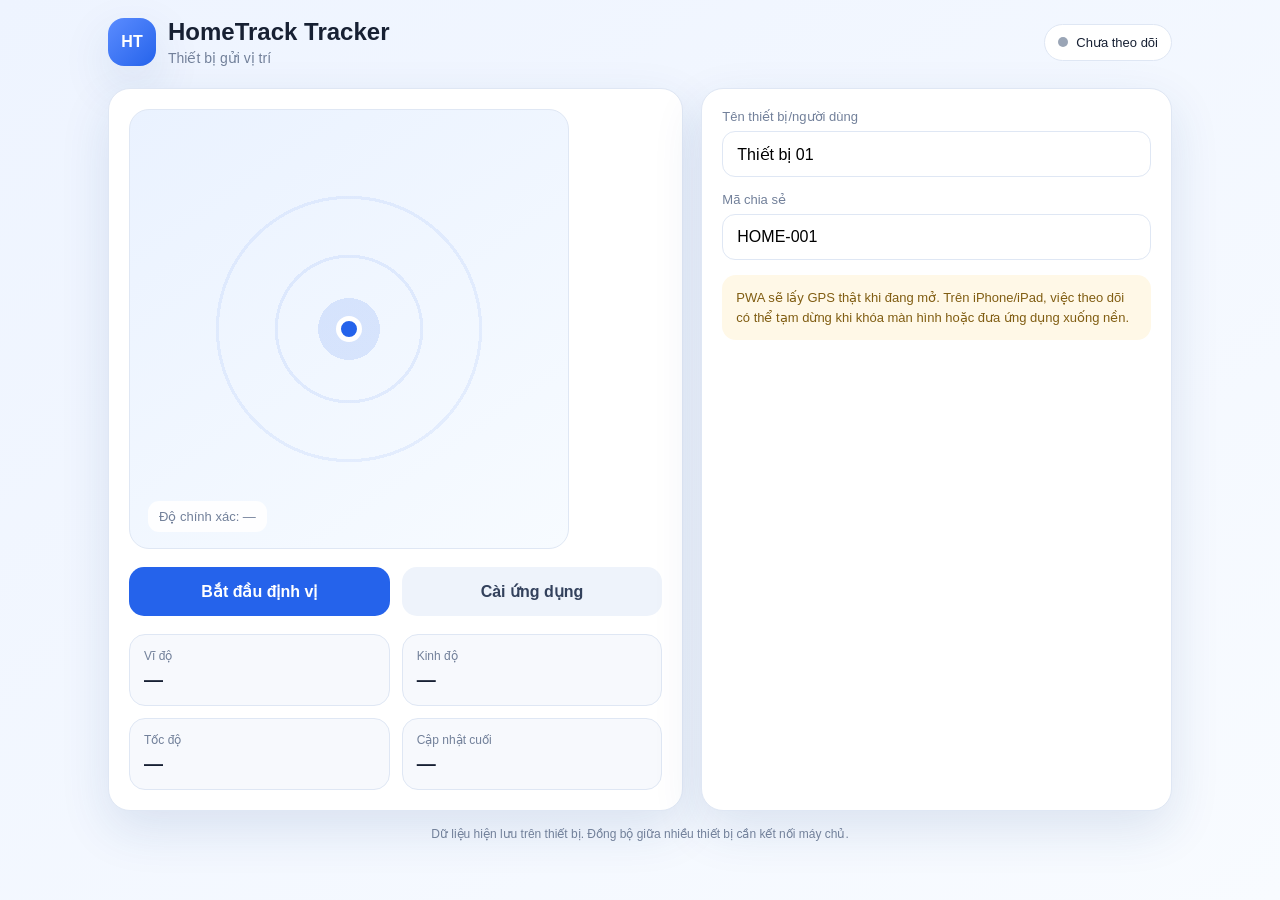
==== hometrack-tracker/index.html @ 528300f5 "Add HomeTrack Tracker PWA" ====
<!doctype html><html lang="vi"><head><meta charset="utf-8"><meta name="viewport" content="width=device-width,initial-scale=1,viewport-fit=cover"><meta name="theme-color" content="#2563eb"><meta name="apple-mobile-web-app-capable" content="yes"><meta name="apple-mobile-web-app-status-bar-style" content="default"><meta name="apple-mobile-web-app-title" content="HT Tracker"><link rel="manifest" href="./manifest.webmanifest"><link rel="icon" href="./icon.svg"><title>HomeTrack Tracker</title><style>:root{--bg:#eef4ff;--card:#fff;--text:#172033;--muted:#72809a;--line:#dfe7f4;--blue:#2563eb;--green:#13a66a;--red:#dc4c4c;--shadow:0 18px 50px rgba(27,67,130,.12)}*{box-sizing:border-box}body{margin:0;font-family:Inter,-apple-system,BlinkMacSystemFont,"Segoe UI",sans-serif;background:linear-gradient(145deg,#eef4ff,#f8fbff);color:var(--text);min-height:100vh}.shell{width:min(1100px,100%);margin:auto;padding:max(18px,env(safe-area-inset-top)) 18px max(28px,env(safe-area-inset-bottom))}.top{display:flex;justify-content:space-between;gap:16px;align-items:center;margin-bottom:22px}.brand{display:flex;align-items:center;gap:12px}.logo{width:48px;height:48px;border-radius:16px;background:linear-gradient(135deg,#5b8cff,#2563eb);color:#fff;display:grid;place-items:center;font-weight:900;box-shadow:var(--shadow)}h1{font-size:24px;margin:0}.sub{color:var(--muted);margin-top:4px;font-size:14px}.status{display:flex;align-items:center;gap:8px;background:#fff;border:1px solid var(--line);padding:10px 13px;border-radius:999px;font-size:13px}.dot{width:10px;height:10px;border-radius:50%;background:#9aa5b6}.dot.on{background:var(--green);box-shadow:0 0 0 5px rgba(19,166,106,.12)}.grid{display:grid;grid-template-columns:1.1fr .9fr;gap:18px}.card{background:var(--card);border:1px solid var(--line);border-radius:22px;padding:20px;box-shadow:var(--shadow)}.hero{display:grid;gap:18px}.radar{aspect-ratio:1/1;max-height:440px;border-radius:20px;position:relative;overflow:hidden;background:radial-gradient(circle at center,rgba(37,99,235,.13) 0 10%,transparent 10% 23%,rgba(37,99,235,.09) 23% 24%,transparent 24% 42%,rgba(37,99,235,.08) 42% 43%,transparent 43%),linear-gradient(145deg,#eaf2ff,#f7fbff);border:1px solid var(--line)}.pulse{position:absolute;left:50%;top:50%;width:26px;height:26px;border-radius:50%;background:var(--blue);border:5px solid #fff;transform:translate(-50%,-50%);box-shadow:0 0 0 0 rgba(37,99,235,.35)}.tracking .pulse{animation:pulse 1.6s infinite}@keyframes pulse{70%{box-shadow:0 0 0 42px rgba(37,99,235,0)}}.radar span{position:absolute;left:18px;bottom:16px;background:rgba(255,255,255,.9);padding:8px 11px;border-radius:11px;font-size:13px;color:var(--muted)}.controls{display:grid;grid-template-columns:1fr 1fr;gap:12px}button,input{font:inherit}.primary,.secondary{border:0;border-radius:15px;padding:15px 18px;font-weight:800;cursor:pointer}.primary{background:var(--blue);color:#fff}.primary.stop{background:var(--red)}.secondary{background:#eef3fb;color:#33415c}.info{display:grid;grid-template-columns:repeat(2,1fr);gap:12px}.metric{background:#f7f9fd;border:1px solid var(--line);border-radius:16px;padding:14px}.metric span{color:var(--muted);font-size:12px;display:block}.metric strong{font-size:19px;display:block;margin-top:6px}.field{display:grid;gap:7px;margin-bottom:15px}.field label{font-size:13px;color:var(--muted)}.field input{width:100%;padding:13px 14px;border:1px solid var(--line);border-radius:13px;background:#fff}.notice{padding:13px 14px;border-radius:14px;background:#fff8e7;color:#805d12;font-size:13px;line-height:1.5}.history{margin-top:16px;display:grid;gap:9px;max-height:260px;overflow:auto}.row{display:flex;justify-content:space-between;gap:12px;padding:11px 12px;border-radius:12px;background:#f7f9fd;font-size:13px}.row small{color:var(--muted)}.footer{margin-top:16px;text-align:center;color:var(--muted);font-size:12px}@media(max-width:820px){.grid{grid-template-columns:1fr}.radar{max-height:360px}.top{align-items:flex-start}.status{white-space:nowrap}}@media(max-width:520px){.shell{padding-left:12px;padding-right:12px}.top{flex-direction:column}.status{align-self:stretch;justify-content:center}.card{padding:15px;border-radius:18px}.controls{grid-template-columns:1fr}.info{grid-template-columns:1fr 1fr}h1{font-size:21px}.radar{max-height:none}.metric strong{font-size:16px}}</style></head><body><div class="shell"><header class="top"><div class="brand"><div class="logo">HT</div><div><h1>HomeTrack Tracker</h1><div class="sub">Thiết bị gửi vị trí</div></div></div><div class="status"><i id="dot" class="dot"></i><span id="statusText">Chưa theo dõi</span></div></header><main class="grid"><section class="card hero" id="hero"><div class="radar"><div class="pulse"></div><span id="accuracyText">Độ chính xác: —</span></div><div class="controls"><button id="toggleBtn" class="primary">Bắt đầu định vị</button><button id="installBtn" class="secondary">Cài ứng dụng</button></div><div class="info"><div class="metric"><span>Vĩ độ</span><strong id="lat">—</strong></div><div class="metric"><span>Kinh độ</span><strong id="lng">—</strong></div><div class="metric"><span>Tốc độ</span><strong id="speed">—</strong></div><div class="metric"><span>Cập nhật cuối</span><strong id="updated">—</strong></div></div></section><aside class="card"><div class="field"><label for="deviceName">Tên thiết bị/người dùng</label><input id="deviceName" value="Thiết bị 01" maxlength="40"></div><div class="field"><label for="shareCode">Mã chia sẻ</label><input id="shareCode" value="HOME-001" maxlength="30"></div><div class="notice">PWA sẽ lấy GPS thật khi đang mở. Trên iPhone/iPad, việc theo dõi có thể tạm dừng khi khóa màn hình hoặc đưa ứng dụng xuống nền.</div><div class="history" id="history"></div></aside></main><div class="footer">Dữ liệu hiện lưu trên thiết bị. Đồng bộ giữa nhiều thiết bị cần kết nối máy chủ.</div></div><script>const $=s=>document.querySelector(s);let watchId=null,installPrompt=null,history=[];const channel='BroadcastChannel'in self?new BroadcastChannel('hometrack-live'):null;const fmt=n=>Number.isFinite(n)?n.toFixed(6):'—';function savePoint(p){localStorage.setItem('hometrackLiveLocation',JSON.stringify(p));channel?.postMessage(p)}function addHistory(p){history.unshift(p);history=history.slice(0,12);$('#history').innerHTML=history.map(x=>`<div class="row"><span>${x.time}</span><small>${x.accuracy?Math.round(x.accuracy)+' m':'—'}</small></div>`).join('')}function onPosition(pos){const c=pos.coords,p={device:$('#deviceName').value.trim()||'Thiết bị',code:$('#shareCode').value.trim()||'HOME-001',lat:c.latitude,lng:c.longitude,accuracy:c.accuracy,speed:c.speed,timestamp:Date.now(),time:new Date().toLocaleTimeString('vi-VN')};$('#lat').textContent=fmt(p.lat);$('#lng').textContent=fmt(p.lng);$('#speed').textContent=Number.isFinite(p.speed)?(p.speed*3.6).toFixed(1)+' km/h':'—';$('#updated').textContent=p.time;$('#accuracyText').textContent='Độ chính xác: '+Math.round(p.accuracy)+' m';savePoint(p);addHistory(p)}function onError(e){$('#statusText').textContent=e.code===1?'Chưa cấp quyền vị trí':'Không lấy được vị trí'}function start(){if(!navigator.geolocation)return alert('Thiết bị không hỗ trợ định vị web');watchId=navigator.geolocation.watchPosition(onPosition,onError,{enableHighAccuracy:true,maximumAge:0,timeout:12000});$('#hero').classList.add('tracking');$('#dot').classList.add('on');$('#statusText').textContent='Đang theo dõi';$('#toggleBtn').textContent='Dừng định vị';$('#toggleBtn').classList.add('stop')}function stop(){if(watchId!==null)navigator.geolocation.clearWatch(watchId);watchId=null;$('#hero').classList.remove('tracking');$('#dot').classList.remove('on');$('#statusText').textContent='Đã dừng';$('#toggleBtn').textContent='Bắt đầu định vị';$('#toggleBtn').classList.remove('stop')}$('#toggleBtn').onclick=()=>watchId===null?start():stop();$('#deviceName').onchange=e=>localStorage.setItem('trackerDeviceName',e.target.value);$('#shareCode').onchange=e=>localStorage.setItem('trackerShareCode',e.target.value);$('#deviceName').value=localStorage.getItem('trackerDeviceName')||'Thiết bị 01';$('#shareCode').value=localStorage.getItem('trackerShareCode')||'HOME-001';addEventListener('beforeinstallprompt',e=>{e.preventDefault();installPrompt=e});$('#installBtn').onclick=async()=>{if(installPrompt){installPrompt.prompt();await installPrompt.userChoice;installPrompt=null}else alert('Trên iPhone/iPad: Safari → Chia sẻ → Thêm vào Màn hình chính')};if('serviceWorker'in navigator)addEventListener('load',()=>navigator.serviceWorker.register('./sw.js'));</script></body></html>
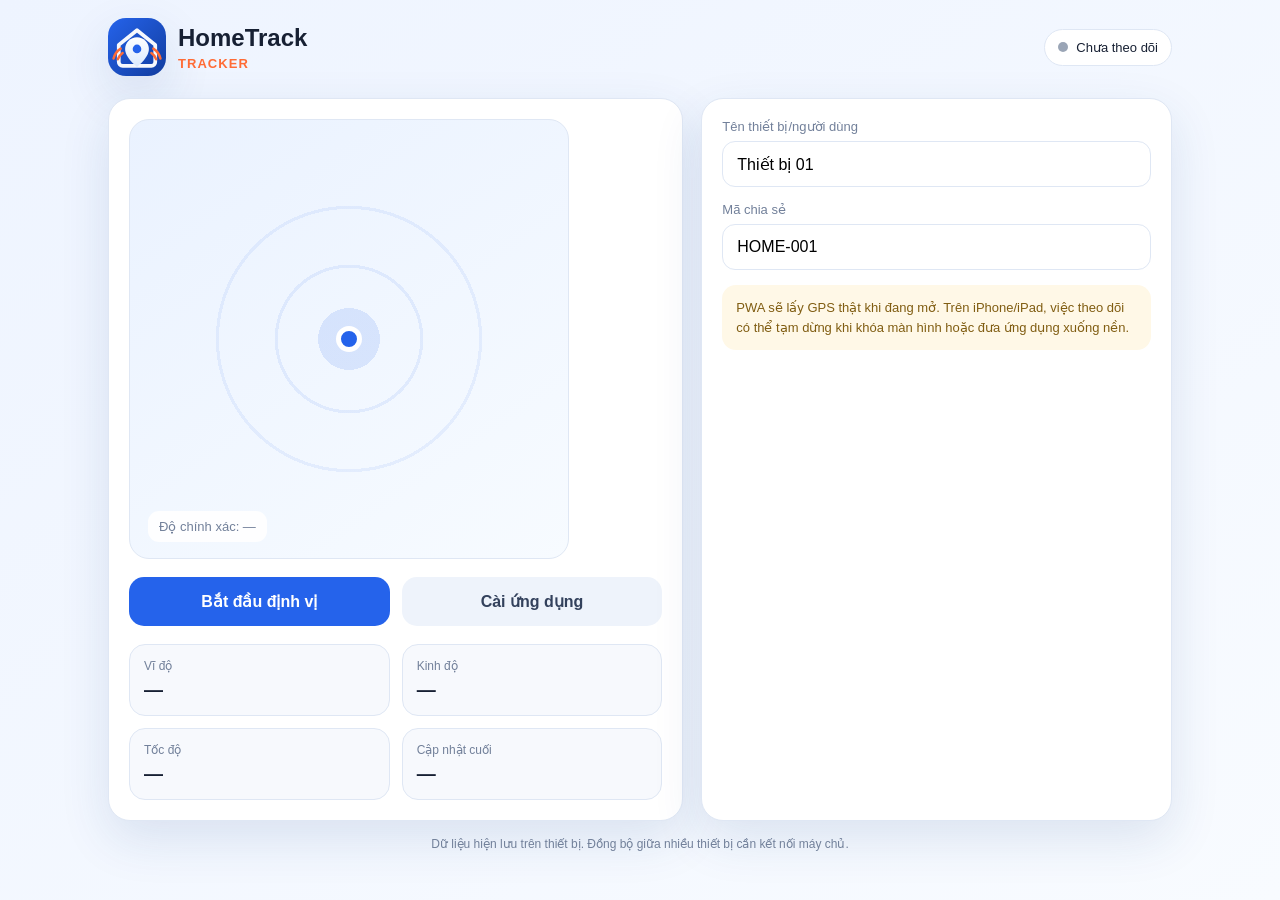
==== commit f95d9896: "Show HomeTrack Tracker logo in the web app" ====
--- a/hometrack-tracker/index.html
+++ b/hometrack-tracker/index.html
@@ -1 +1 @@
-<!doctype html><html lang="vi"><head><meta charset="utf-8"><meta name="viewport" content="width=device-width,initial-scale=1,viewport-fit=cover"><meta name="theme-color" content="#2563eb"><meta name="apple-mobile-web-app-capable" content="yes"><meta name="apple-mobile-web-app-status-bar-style" content="default"><meta name="apple-mobile-web-app-title" content="HT Tracker"><link rel="manifest" href="./manifest.webmanifest"><link rel="icon" href="./icon.svg"><title>HomeTrack Tracker</title><style>:root{--bg:#eef4ff;--card:#fff;--text:#172033;--muted:#72809a;--line:#dfe7f4;--blue:#2563eb;--green:#13a66a;--red:#dc4c4c;--shadow:0 18px 50px rgba(27,67,130,.12)}*{box-sizing:border-box}body{margin:0;font-family:Inter,-apple-system,BlinkMacSystemFont,"Segoe UI",sans-serif;background:linear-gradient(145deg,#eef4ff,#f8fbff);color:var(--text);min-height:100vh}.shell{width:min(1100px,100%);margin:auto;padding:max(18px,env(safe-area-inset-top)) 18px max(28px,env(safe-area-inset-bottom))}.top{display:flex;justify-content:space-between;gap:16px;align-items:center;margin-bottom:22px}.brand{display:flex;align-items:center;gap:12px}.logo{width:48px;height:48px;border-radius:16px;background:linear-gradient(135deg,#5b8cff,#2563eb);color:#fff;display:grid;place-items:center;font-weight:900;box-shadow:var(--shadow)}h1{font-size:24px;margin:0}.sub{color:var(--muted);margin-top:4px;font-size:14px}.status{display:flex;align-items:center;gap:8px;background:#fff;border:1px solid var(--line);padding:10px 13px;border-radius:999px;font-size:13px}.dot{width:10px;height:10px;border-radius:50%;background:#9aa5b6}.dot.on{background:var(--green);box-shadow:0 0 0 5px rgba(19,166,106,.12)}.grid{display:grid;grid-template-columns:1.1fr .9fr;gap:18px}.card{background:var(--card);border:1px solid var(--line);border-radius:22px;padding:20px;box-shadow:var(--shadow)}.hero{display:grid;gap:18px}.radar{aspect-ratio:1/1;max-height:440px;border-radius:20px;position:relative;overflow:hidden;background:radial-gradient(circle at center,rgba(37,99,235,.13) 0 10%,transparent 10% 23%,rgba(37,99,235,.09) 23% 24%,transparent 24% 42%,rgba(37,99,235,.08) 42% 43%,transparent 43%),linear-gradient(145deg,#eaf2ff,#f7fbff);border:1px solid var(--line)}.pulse{position:absolute;left:50%;top:50%;width:26px;height:26px;border-radius:50%;background:var(--blue);border:5px solid #fff;transform:translate(-50%,-50%);box-shadow:0 0 0 0 rgba(37,99,235,.35)}.tracking .pulse{animation:pulse 1.6s infinite}@keyframes pulse{70%{box-shadow:0 0 0 42px rgba(37,99,235,0)}}.radar span{position:absolute;left:18px;bottom:16px;background:rgba(255,255,255,.9);padding:8px 11px;border-radius:11px;font-size:13px;color:var(--muted)}.controls{display:grid;grid-template-columns:1fr 1fr;gap:12px}button,input{font:inherit}.primary,.secondary{border:0;border-radius:15px;padding:15px 18px;font-weight:800;cursor:pointer}.primary{background:var(--blue);color:#fff}.primary.stop{background:var(--red)}.secondary{background:#eef3fb;color:#33415c}.info{display:grid;grid-template-columns:repeat(2,1fr);gap:12px}.metric{background:#f7f9fd;border:1px solid var(--line);border-radius:16px;padding:14px}.metric span{color:var(--muted);font-size:12px;display:block}.metric strong{font-size:19px;display:block;margin-top:6px}.field{display:grid;gap:7px;margin-bottom:15px}.field label{font-size:13px;color:var(--muted)}.field input{width:100%;padding:13px 14px;border:1px solid var(--line);border-radius:13px;background:#fff}.notice{padding:13px 14px;border-radius:14px;background:#fff8e7;color:#805d12;font-size:13px;line-height:1.5}.history{margin-top:16px;display:grid;gap:9px;max-height:260px;overflow:auto}.row{display:flex;justify-content:space-between;gap:12px;padding:11px 12px;border-radius:12px;background:#f7f9fd;font-size:13px}.row small{color:var(--muted)}.footer{margin-top:16px;text-align:center;color:var(--muted);font-size:12px}@media(max-width:820px){.grid{grid-template-columns:1fr}.radar{max-height:360px}.top{align-items:flex-start}.status{white-space:nowrap}}@media(max-width:520px){.shell{padding-left:12px;padding-right:12px}.top{flex-direction:column}.status{align-self:stretch;justify-content:center}.card{padding:15px;border-radius:18px}.controls{grid-template-columns:1fr}.info{grid-template-columns:1fr 1fr}h1{font-size:21px}.radar{max-height:none}.metric strong{font-size:16px}}</style></head><body><div class="shell"><header class="top"><div class="brand"><div class="logo">HT</div><div><h1>HomeTrack Tracker</h1><div class="sub">Thiết bị gửi vị trí</div></div></div><div class="status"><i id="dot" class="dot"></i><span id="statusText">Chưa theo dõi</span></div></header><main class="grid"><section class="card hero" id="hero"><div class="radar"><div class="pulse"></div><span id="accuracyText">Độ chính xác: —</span></div><div class="controls"><button id="toggleBtn" class="primary">Bắt đầu định vị</button><button id="installBtn" class="secondary">Cài ứng dụng</button></div><div class="info"><div class="metric"><span>Vĩ độ</span><strong id="lat">—</strong></div><div class="metric"><span>Kinh độ</span><strong id="lng">—</strong></div><div class="metric"><span>Tốc độ</span><strong id="speed">—</strong></div><div class="metric"><span>Cập nhật cuối</span><strong id="updated">—</strong></div></div></section><aside class="card"><div class="field"><label for="deviceName">Tên thiết bị/người dùng</label><input id="deviceName" value="Thiết bị 01" maxlength="40"></div><div class="field"><label for="shareCode">Mã chia sẻ</label><input id="shareCode" value="HOME-001" maxlength="30"></div><div class="notice">PWA sẽ lấy GPS thật khi đang mở. Trên iPhone/iPad, việc theo dõi có thể tạm dừng khi khóa màn hình hoặc đưa ứng dụng xuống nền.</div><div class="history" id="history"></div></aside></main><div class="footer">Dữ liệu hiện lưu trên thiết bị. Đồng bộ giữa nhiều thiết bị cần kết nối máy chủ.</div></div><script>const $=s=>document.querySelector(s);let watchId=null,installPrompt=null,history=[];const channel='BroadcastChannel'in self?new BroadcastChannel('hometrack-live'):null;const fmt=n=>Number.isFinite(n)?n.toFixed(6):'—';function savePoint(p){localStorage.setItem('hometrackLiveLocation',JSON.stringify(p));channel?.postMessage(p)}function addHistory(p){history.unshift(p);history=history.slice(0,12);$('#history').innerHTML=history.map(x=>`<div class="row"><span>${x.time}</span><small>${x.accuracy?Math.round(x.accuracy)+' m':'—'}</small></div>`).join('')}function onPosition(pos){const c=pos.coords,p={device:$('#deviceName').value.trim()||'Thiết bị',code:$('#shareCode').value.trim()||'HOME-001',lat:c.latitude,lng:c.longitude,accuracy:c.accuracy,speed:c.speed,timestamp:Date.now(),time:new Date().toLocaleTimeString('vi-VN')};$('#lat').textContent=fmt(p.lat);$('#lng').textContent=fmt(p.lng);$('#speed').textContent=Number.isFinite(p.speed)?(p.speed*3.6).toFixed(1)+' km/h':'—';$('#updated').textContent=p.time;$('#accuracyText').textContent='Độ chính xác: '+Math.round(p.accuracy)+' m';savePoint(p);addHistory(p)}function onError(e){$('#statusText').textContent=e.code===1?'Chưa cấp quyền vị trí':'Không lấy được vị trí'}function start(){if(!navigator.geolocation)return alert('Thiết bị không hỗ trợ định vị web');watchId=navigator.geolocation.watchPosition(onPosition,onError,{enableHighAccuracy:true,maximumAge:0,timeout:12000});$('#hero').classList.add('tracking');$('#dot').classList.add('on');$('#statusText').textContent='Đang theo dõi';$('#toggleBtn').textContent='Dừng định vị';$('#toggleBtn').classList.add('stop')}function stop(){if(watchId!==null)navigator.geolocation.clearWatch(watchId);watchId=null;$('#hero').classList.remove('tracking');$('#dot').classList.remove('on');$('#statusText').textContent='Đã dừng';$('#toggleBtn').textContent='Bắt đầu định vị';$('#toggleBtn').classList.remove('stop')}$('#toggleBtn').onclick=()=>watchId===null?start():stop();$('#deviceName').onchange=e=>localStorage.setItem('trackerDeviceName',e.target.value);$('#shareCode').onchange=e=>localStorage.setItem('trackerShareCode',e.target.value);$('#deviceName').value=localStorage.getItem('trackerDeviceName')||'Thiết bị 01';$('#shareCode').value=localStorage.getItem('trackerShareCode')||'HOME-001';addEventListener('beforeinstallprompt',e=>{e.preventDefault();installPrompt=e});$('#installBtn').onclick=async()=>{if(installPrompt){installPrompt.prompt();await installPrompt.userChoice;installPrompt=null}else alert('Trên iPhone/iPad: Safari → Chia sẻ → Thêm vào Màn hình chính')};if('serviceWorker'in navigator)addEventListener('load',()=>navigator.serviceWorker.register('./sw.js'));</script></body></html>+<!doctype html><html lang="vi"><head><meta charset="utf-8"><meta name="viewport" content="width=device-width,initial-scale=1,viewport-fit=cover"><meta name="theme-color" content="#2563eb"><meta name="apple-mobile-web-app-capable" content="yes"><meta name="apple-mobile-web-app-status-bar-style" content="default"><meta name="apple-mobile-web-app-title" content="HT Tracker"><link rel="manifest" href="./manifest.webmanifest"><link rel="icon" href="./icon.svg"><link rel="apple-touch-icon" href="./icon.svg"><title>HomeTrack Tracker</title><style>:root{--bg:#eef4ff;--card:#fff;--text:#172033;--muted:#72809a;--line:#dfe7f4;--blue:#2563eb;--green:#13a66a;--red:#dc4c4c;--orange:#ff6b35;--shadow:0 18px 50px rgba(27,67,130,.12)}*{box-sizing:border-box}body{margin:0;font-family:Inter,-apple-system,BlinkMacSystemFont,"Segoe UI",sans-serif;background:linear-gradient(145deg,#eef4ff,#f8fbff);color:var(--text);min-height:100vh}.shell{width:min(1100px,100%);margin:auto;padding:max(18px,env(safe-area-inset-top)) 18px max(28px,env(safe-area-inset-bottom))}.top{display:flex;justify-content:space-between;gap:16px;align-items:center;margin-bottom:22px}.brand{display:flex;align-items:center;gap:12px}.logo{width:58px;height:58px;border-radius:18px;overflow:hidden;box-shadow:var(--shadow);flex:none}.logo img{display:block;width:100%;height:100%}h1{font-size:24px;margin:0}.sub{color:var(--orange);margin-top:4px;font-size:13px;font-weight:800;letter-spacing:.08em}.status{display:flex;align-items:center;gap:8px;background:#fff;border:1px solid var(--line);padding:10px 13px;border-radius:999px;font-size:13px}.dot{width:10px;height:10px;border-radius:50%;background:#9aa5b6}.dot.on{background:var(--green);box-shadow:0 0 0 5px rgba(19,166,106,.12)}.grid{display:grid;grid-template-columns:1.1fr .9fr;gap:18px}.card{background:var(--card);border:1px solid var(--line);border-radius:22px;padding:20px;box-shadow:var(--shadow)}.hero{display:grid;gap:18px}.radar{aspect-ratio:1/1;max-height:440px;border-radius:20px;position:relative;overflow:hidden;background:radial-gradient(circle at center,rgba(37,99,235,.13) 0 10%,transparent 10% 23%,rgba(37,99,235,.09) 23% 24%,transparent 24% 42%,rgba(37,99,235,.08) 42% 43%,transparent 43%),linear-gradient(145deg,#eaf2ff,#f7fbff);border:1px solid var(--line)}.pulse{position:absolute;left:50%;top:50%;width:26px;height:26px;border-radius:50%;background:var(--blue);border:5px solid #fff;transform:translate(-50%,-50%);box-shadow:0 0 0 0 rgba(37,99,235,.35)}.tracking .pulse{animation:pulse 1.6s infinite}@keyframes pulse{70%{box-shadow:0 0 0 42px rgba(37,99,235,0)}}.radar span{position:absolute;left:18px;bottom:16px;background:rgba(255,255,255,.9);padding:8px 11px;border-radius:11px;font-size:13px;color:var(--muted)}.controls{display:grid;grid-template-columns:1fr 1fr;gap:12px}button,input{font:inherit}.primary,.secondary{border:0;border-radius:15px;padding:15px 18px;font-weight:800;cursor:pointer}.primary{background:var(--blue);color:#fff}.primary.stop{background:var(--red)}.secondary{background:#eef3fb;color:#33415c}.info{display:grid;grid-template-columns:repeat(2,1fr);gap:12px}.metric{background:#f7f9fd;border:1px solid var(--line);border-radius:16px;padding:14px}.metric span{color:var(--muted);font-size:12px;display:block}.metric strong{font-size:19px;display:block;margin-top:6px}.field{display:grid;gap:7px;margin-bottom:15px}.field label{font-size:13px;color:var(--muted)}.field input{width:100%;padding:13px 14px;border:1px solid var(--line);border-radius:13px;background:#fff}.notice{padding:13px 14px;border-radius:14px;background:#fff8e7;color:#805d12;font-size:13px;line-height:1.5}.history{margin-top:16px;display:grid;gap:9px;max-height:260px;overflow:auto}.row{display:flex;justify-content:space-between;gap:12px;padding:11px 12px;border-radius:12px;background:#f7f9fd;font-size:13px}.row small{color:var(--muted)}.footer{margin-top:16px;text-align:center;color:var(--muted);font-size:12px}@media(max-width:820px){.grid{grid-template-columns:1fr}.radar{max-height:360px}.top{align-items:flex-start}.status{white-space:nowrap}}@media(max-width:520px){.shell{padding-left:12px;padding-right:12px}.top{flex-direction:column}.status{align-self:stretch;justify-content:center}.card{padding:15px;border-radius:18px}.controls{grid-template-columns:1fr}.info{grid-template-columns:1fr 1fr}h1{font-size:21px}.radar{max-height:none}.metric strong{font-size:16px}.logo{width:52px;height:52px}}</style></head><body><div class="shell"><header class="top"><div class="brand"><div class="logo"><img src="./icon.svg" alt="HomeTrack Tracker"></div><div><h1>HomeTrack</h1><div class="sub">TRACKER</div></div></div><div class="status"><i id="dot" class="dot"></i><span id="statusText">Chưa theo dõi</span></div></header><main class="grid"><section class="card hero" id="hero"><div class="radar"><div class="pulse"></div><span id="accuracyText">Độ chính xác: —</span></div><div class="controls"><button id="toggleBtn" class="primary">Bắt đầu định vị</button><button id="installBtn" class="secondary">Cài ứng dụng</button></div><div class="info"><div class="metric"><span>Vĩ độ</span><strong id="lat">—</strong></div><div class="metric"><span>Kinh độ</span><strong id="lng">—</strong></div><div class="metric"><span>Tốc độ</span><strong id="speed">—</strong></div><div class="metric"><span>Cập nhật cuối</span><strong id="updated">—</strong></div></div></section><aside class="card"><div class="field"><label for="deviceName">Tên thiết bị/người dùng</label><input id="deviceName" value="Thiết bị 01" maxlength="40"></div><div class="field"><label for="shareCode">Mã chia sẻ</label><input id="shareCode" value="HOME-001" maxlength="30"></div><div class="notice">PWA sẽ lấy GPS thật khi đang mở. Trên iPhone/iPad, việc theo dõi có thể tạm dừng khi khóa màn hình hoặc đưa ứng dụng xuống nền.</div><div class="history" id="history"></div></aside></main><div class="footer">Dữ liệu hiện lưu trên thiết bị. Đồng bộ giữa nhiều thiết bị cần kết nối máy chủ.</div></div><script>const $=s=>document.querySelector(s);let watchId=null,installPrompt=null,history=[];const channel='BroadcastChannel'in self?new BroadcastChannel('hometrack-live'):null;const fmt=n=>Number.isFinite(n)?n.toFixed(6):'—';function savePoint(p){localStorage.setItem('hometrackLiveLocation',JSON.stringify(p));channel?.postMessage(p)}function addHistory(p){history.unshift(p);history=history.slice(0,12);$('#history').innerHTML=history.map(x=>`<div class="row"><span>${x.time}</span><small>${x.accuracy?Math.round(x.accuracy)+' m':'—'}</small></div>`).join('')}function onPosition(pos){const c=pos.coords,p={device:$('#deviceName').value.trim()||'Thiết bị',code:$('#shareCode').value.trim()||'HOME-001',lat:c.latitude,lng:c.longitude,accuracy:c.accuracy,speed:c.speed,timestamp:Date.now(),time:new Date().toLocaleTimeString('vi-VN')};$('#lat').textContent=fmt(p.lat);$('#lng').textContent=fmt(p.lng);$('#speed').textContent=Number.isFinite(p.speed)?(p.speed*3.6).toFixed(1)+' km/h':'—';$('#updated').textContent=p.time;$('#accuracyText').textContent='Độ chính xác: '+Math.round(p.accuracy)+' m';savePoint(p);addHistory(p)}function onError(e){$('#statusText').textContent=e.code===1?'Chưa cấp quyền vị trí':'Không lấy được vị trí'}function start(){if(!navigator.geolocation)return alert('Thiết bị không hỗ trợ định vị web');watchId=navigator.geolocation.watchPosition(onPosition,onError,{enableHighAccuracy:true,maximumAge:0,timeout:12000});$('#hero').classList.add('tracking');$('#dot').classList.add('on');$('#statusText').textContent='Đang theo dõi';$('#toggleBtn').textContent='Dừng định vị';$('#toggleBtn').classList.add('stop')}function stop(){if(watchId!==null)navigator.geolocation.clearWatch(watchId);watchId=null;$('#hero').classList.remove('tracking');$('#dot').classList.remove('on');$('#statusText').textContent='Đã dừng';$('#toggleBtn').textContent='Bắt đầu định vị';$('#toggleBtn').classList.remove('stop')}$('#toggleBtn').onclick=()=>watchId===null?start():stop();$('#deviceName').onchange=e=>localStorage.setItem('trackerDeviceName',e.target.value);$('#shareCode').onchange=e=>localStorage.setItem('trackerShareCode',e.target.value);$('#deviceName').value=localStorage.getItem('trackerDeviceName')||'Thiết bị 01';$('#shareCode').value=localStorage.getItem('trackerShareCode')||'HOME-001';addEventListener('beforeinstallprompt',e=>{e.preventDefault();installPrompt=e});$('#installBtn').onclick=async()=>{if(installPrompt){installPrompt.prompt();await installPrompt.userChoice;installPrompt=null}else alert('Trên iPhone/iPad: Safari → Chia sẻ → Thêm vào Màn hình chính')};if('serviceWorker'in navigator)addEventListener('load',()=>navigator.serviceWorker.register('./sw.js'));</script></body></html>
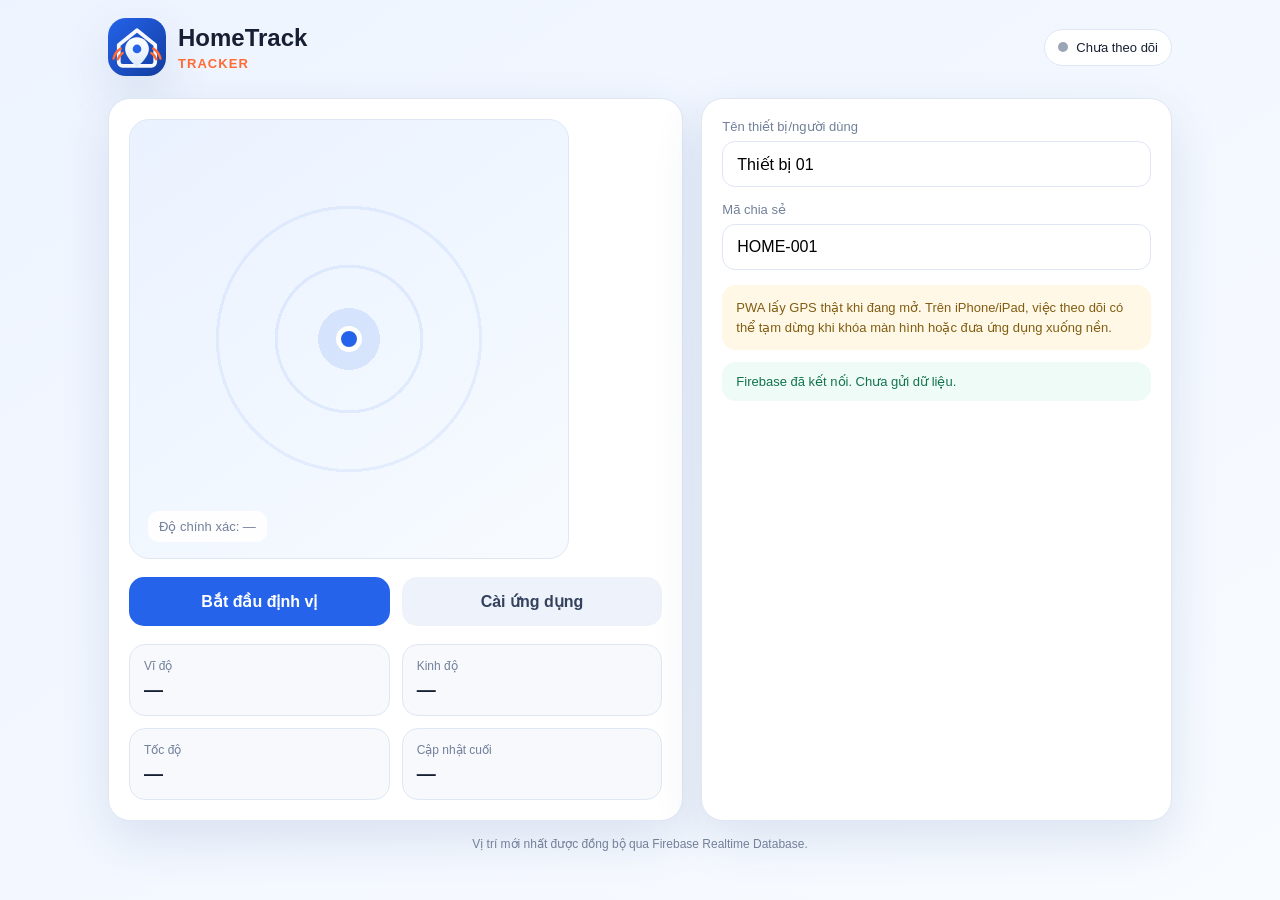
==== commit a18669fa: "Connect HomeTrack Tracker to Firebase Realtime Database" ====
--- a/hometrack-tracker/index.html
+++ b/hometrack-tracker/index.html
@@ -1 +1 @@
-<!doctype html><html lang="vi"><head><meta charset="utf-8"><meta name="viewport" content="width=device-width,initial-scale=1,viewport-fit=cover"><meta name="theme-color" content="#2563eb"><meta name="apple-mobile-web-app-capable" content="yes"><meta name="apple-mobile-web-app-status-bar-style" content="default"><meta name="apple-mobile-web-app-title" content="HT Tracker"><link rel="manifest" href="./manifest.webmanifest"><link rel="icon" href="./icon.svg"><link rel="apple-touch-icon" href="./icon.svg"><title>HomeTrack Tracker</title><style>:root{--bg:#eef4ff;--card:#fff;--text:#172033;--muted:#72809a;--line:#dfe7f4;--blue:#2563eb;--green:#13a66a;--red:#dc4c4c;--orange:#ff6b35;--shadow:0 18px 50px rgba(27,67,130,.12)}*{box-sizing:border-box}body{margin:0;font-family:Inter,-apple-system,BlinkMacSystemFont,"Segoe UI",sans-serif;background:linear-gradient(145deg,#eef4ff,#f8fbff);color:var(--text);min-height:100vh}.shell{width:min(1100px,100%);margin:auto;padding:max(18px,env(safe-area-inset-top)) 18px max(28px,env(safe-area-inset-bottom))}.top{display:flex;justify-content:space-between;gap:16px;align-items:center;margin-bottom:22px}.brand{display:flex;align-items:center;gap:12px}.logo{width:58px;height:58px;border-radius:18px;overflow:hidden;box-shadow:var(--shadow);flex:none}.logo img{display:block;width:100%;height:100%}h1{font-size:24px;margin:0}.sub{color:var(--orange);margin-top:4px;font-size:13px;font-weight:800;letter-spacing:.08em}.status{display:flex;align-items:center;gap:8px;background:#fff;border:1px solid var(--line);padding:10px 13px;border-radius:999px;font-size:13px}.dot{width:10px;height:10px;border-radius:50%;background:#9aa5b6}.dot.on{background:var(--green);box-shadow:0 0 0 5px rgba(19,166,106,.12)}.grid{display:grid;grid-template-columns:1.1fr .9fr;gap:18px}.card{background:var(--card);border:1px solid var(--line);border-radius:22px;padding:20px;box-shadow:var(--shadow)}.hero{display:grid;gap:18px}.radar{aspect-ratio:1/1;max-height:440px;border-radius:20px;position:relative;overflow:hidden;background:radial-gradient(circle at center,rgba(37,99,235,.13) 0 10%,transparent 10% 23%,rgba(37,99,235,.09) 23% 24%,transparent 24% 42%,rgba(37,99,235,.08) 42% 43%,transparent 43%),linear-gradient(145deg,#eaf2ff,#f7fbff);border:1px solid var(--line)}.pulse{position:absolute;left:50%;top:50%;width:26px;height:26px;border-radius:50%;background:var(--blue);border:5px solid #fff;transform:translate(-50%,-50%);box-shadow:0 0 0 0 rgba(37,99,235,.35)}.tracking .pulse{animation:pulse 1.6s infinite}@keyframes pulse{70%{box-shadow:0 0 0 42px rgba(37,99,235,0)}}.radar span{position:absolute;left:18px;bottom:16px;background:rgba(255,255,255,.9);padding:8px 11px;border-radius:11px;font-size:13px;color:var(--muted)}.controls{display:grid;grid-template-columns:1fr 1fr;gap:12px}button,input{font:inherit}.primary,.secondary{border:0;border-radius:15px;padding:15px 18px;font-weight:800;cursor:pointer}.primary{background:var(--blue);color:#fff}.primary.stop{background:var(--red)}.secondary{background:#eef3fb;color:#33415c}.info{display:grid;grid-template-columns:repeat(2,1fr);gap:12px}.metric{background:#f7f9fd;border:1px solid var(--line);border-radius:16px;padding:14px}.metric span{color:var(--muted);font-size:12px;display:block}.metric strong{font-size:19px;display:block;margin-top:6px}.field{display:grid;gap:7px;margin-bottom:15px}.field label{font-size:13px;color:var(--muted)}.field input{width:100%;padding:13px 14px;border:1px solid var(--line);border-radius:13px;background:#fff}.notice{padding:13px 14px;border-radius:14px;background:#fff8e7;color:#805d12;font-size:13px;line-height:1.5}.history{margin-top:16px;display:grid;gap:9px;max-height:260px;overflow:auto}.row{display:flex;justify-content:space-between;gap:12px;padding:11px 12px;border-radius:12px;background:#f7f9fd;font-size:13px}.row small{color:var(--muted)}.footer{margin-top:16px;text-align:center;color:var(--muted);font-size:12px}@media(max-width:820px){.grid{grid-template-columns:1fr}.radar{max-height:360px}.top{align-items:flex-start}.status{white-space:nowrap}}@media(max-width:520px){.shell{padding-left:12px;padding-right:12px}.top{flex-direction:column}.status{align-self:stretch;justify-content:center}.card{padding:15px;border-radius:18px}.controls{grid-template-columns:1fr}.info{grid-template-columns:1fr 1fr}h1{font-size:21px}.radar{max-height:none}.metric strong{font-size:16px}.logo{width:52px;height:52px}}</style></head><body><div class="shell"><header class="top"><div class="brand"><div class="logo"><img src="./icon.svg" alt="HomeTrack Tracker"></div><div><h1>HomeTrack</h1><div class="sub">TRACKER</div></div></div><div class="status"><i id="dot" class="dot"></i><span id="statusText">Chưa theo dõi</span></div></header><main class="grid"><section class="card hero" id="hero"><div class="radar"><div class="pulse"></div><span id="accuracyText">Độ chính xác: —</span></div><div class="controls"><button id="toggleBtn" class="primary">Bắt đầu định vị</button><button id="installBtn" class="secondary">Cài ứng dụng</button></div><div class="info"><div class="metric"><span>Vĩ độ</span><strong id="lat">—</strong></div><div class="metric"><span>Kinh độ</span><strong id="lng">—</strong></div><div class="metric"><span>Tốc độ</span><strong id="speed">—</strong></div><div class="metric"><span>Cập nhật cuối</span><strong id="updated">—</strong></div></div></section><aside class="card"><div class="field"><label for="deviceName">Tên thiết bị/người dùng</label><input id="deviceName" value="Thiết bị 01" maxlength="40"></div><div class="field"><label for="shareCode">Mã chia sẻ</label><input id="shareCode" value="HOME-001" maxlength="30"></div><div class="notice">PWA sẽ lấy GPS thật khi đang mở. Trên iPhone/iPad, việc theo dõi có thể tạm dừng khi khóa màn hình hoặc đưa ứng dụng xuống nền.</div><div class="history" id="history"></div></aside></main><div class="footer">Dữ liệu hiện lưu trên thiết bị. Đồng bộ giữa nhiều thiết bị cần kết nối máy chủ.</div></div><script>const $=s=>document.querySelector(s);let watchId=null,installPrompt=null,history=[];const channel='BroadcastChannel'in self?new BroadcastChannel('hometrack-live'):null;const fmt=n=>Number.isFinite(n)?n.toFixed(6):'—';function savePoint(p){localStorage.setItem('hometrackLiveLocation',JSON.stringify(p));channel?.postMessage(p)}function addHistory(p){history.unshift(p);history=history.slice(0,12);$('#history').innerHTML=history.map(x=>`<div class="row"><span>${x.time}</span><small>${x.accuracy?Math.round(x.accuracy)+' m':'—'}</small></div>`).join('')}function onPosition(pos){const c=pos.coords,p={device:$('#deviceName').value.trim()||'Thiết bị',code:$('#shareCode').value.trim()||'HOME-001',lat:c.latitude,lng:c.longitude,accuracy:c.accuracy,speed:c.speed,timestamp:Date.now(),time:new Date().toLocaleTimeString('vi-VN')};$('#lat').textContent=fmt(p.lat);$('#lng').textContent=fmt(p.lng);$('#speed').textContent=Number.isFinite(p.speed)?(p.speed*3.6).toFixed(1)+' km/h':'—';$('#updated').textContent=p.time;$('#accuracyText').textContent='Độ chính xác: '+Math.round(p.accuracy)+' m';savePoint(p);addHistory(p)}function onError(e){$('#statusText').textContent=e.code===1?'Chưa cấp quyền vị trí':'Không lấy được vị trí'}function start(){if(!navigator.geolocation)return alert('Thiết bị không hỗ trợ định vị web');watchId=navigator.geolocation.watchPosition(onPosition,onError,{enableHighAccuracy:true,maximumAge:0,timeout:12000});$('#hero').classList.add('tracking');$('#dot').classList.add('on');$('#statusText').textContent='Đang theo dõi';$('#toggleBtn').textContent='Dừng định vị';$('#toggleBtn').classList.add('stop')}function stop(){if(watchId!==null)navigator.geolocation.clearWatch(watchId);watchId=null;$('#hero').classList.remove('tracking');$('#dot').classList.remove('on');$('#statusText').textContent='Đã dừng';$('#toggleBtn').textContent='Bắt đầu định vị';$('#toggleBtn').classList.remove('stop')}$('#toggleBtn').onclick=()=>watchId===null?start():stop();$('#deviceName').onchange=e=>localStorage.setItem('trackerDeviceName',e.target.value);$('#shareCode').onchange=e=>localStorage.setItem('trackerShareCode',e.target.value);$('#deviceName').value=localStorage.getItem('trackerDeviceName')||'Thiết bị 01';$('#shareCode').value=localStorage.getItem('trackerShareCode')||'HOME-001';addEventListener('beforeinstallprompt',e=>{e.preventDefault();installPrompt=e});$('#installBtn').onclick=async()=>{if(installPrompt){installPrompt.prompt();await installPrompt.userChoice;installPrompt=null}else alert('Trên iPhone/iPad: Safari → Chia sẻ → Thêm vào Màn hình chính')};if('serviceWorker'in navigator)addEventListener('load',()=>navigator.serviceWorker.register('./sw.js'));</script></body></html>+<!doctype html><html lang="vi"><head><meta charset="utf-8"><meta name="viewport" content="width=device-width,initial-scale=1,viewport-fit=cover"><meta name="theme-color" content="#2563eb"><meta name="apple-mobile-web-app-capable" content="yes"><meta name="apple-mobile-web-app-status-bar-style" content="default"><meta name="apple-mobile-web-app-title" content="HT Tracker"><link rel="manifest" href="./manifest.webmanifest"><link rel="icon" href="./icon.svg"><link rel="apple-touch-icon" href="./icon.svg"><title>HomeTrack Tracker</title><style>:root{--bg:#eef4ff;--card:#fff;--text:#172033;--muted:#72809a;--line:#dfe7f4;--blue:#2563eb;--green:#13a66a;--red:#dc4c4c;--orange:#ff6b35;--shadow:0 18px 50px rgba(27,67,130,.12)}*{box-sizing:border-box}body{margin:0;font-family:Inter,-apple-system,BlinkMacSystemFont,"Segoe UI",sans-serif;background:linear-gradient(145deg,#eef4ff,#f8fbff);color:var(--text);min-height:100vh}.shell{width:min(1100px,100%);margin:auto;padding:max(18px,env(safe-area-inset-top)) 18px max(28px,env(safe-area-inset-bottom))}.top{display:flex;justify-content:space-between;gap:16px;align-items:center;margin-bottom:22px}.brand{display:flex;align-items:center;gap:12px}.logo{width:58px;height:58px;border-radius:18px;overflow:hidden;box-shadow:var(--shadow);flex:none}.logo img{display:block;width:100%;height:100%}h1{font-size:24px;margin:0}.sub{color:var(--orange);margin-top:4px;font-size:13px;font-weight:800;letter-spacing:.08em}.status{display:flex;align-items:center;gap:8px;background:#fff;border:1px solid var(--line);padding:10px 13px;border-radius:999px;font-size:13px}.dot{width:10px;height:10px;border-radius:50%;background:#9aa5b6}.dot.on{background:var(--green);box-shadow:0 0 0 5px rgba(19,166,106,.12)}.grid{display:grid;grid-template-columns:1.1fr .9fr;gap:18px}.card{background:var(--card);border:1px solid var(--line);border-radius:22px;padding:20px;box-shadow:var(--shadow)}.hero{display:grid;gap:18px}.radar{aspect-ratio:1/1;max-height:440px;border-radius:20px;position:relative;overflow:hidden;background:radial-gradient(circle at center,rgba(37,99,235,.13) 0 10%,transparent 10% 23%,rgba(37,99,235,.09) 23% 24%,transparent 24% 42%,rgba(37,99,235,.08) 42% 43%,transparent 43%),linear-gradient(145deg,#eaf2ff,#f7fbff);border:1px solid var(--line)}.pulse{position:absolute;left:50%;top:50%;width:26px;height:26px;border-radius:50%;background:var(--blue);border:5px solid #fff;transform:translate(-50%,-50%);box-shadow:0 0 0 0 rgba(37,99,235,.35)}.tracking .pulse{animation:pulse 1.6s infinite}@keyframes pulse{70%{box-shadow:0 0 0 42px rgba(37,99,235,0)}}.radar span{position:absolute;left:18px;bottom:16px;background:rgba(255,255,255,.9);padding:8px 11px;border-radius:11px;font-size:13px;color:var(--muted)}.controls{display:grid;grid-template-columns:1fr 1fr;gap:12px}button,input{font:inherit}.primary,.secondary{border:0;border-radius:15px;padding:15px 18px;font-weight:800;cursor:pointer}.primary{background:var(--blue);color:#fff}.primary.stop{background:var(--red)}.secondary{background:#eef3fb;color:#33415c}.info{display:grid;grid-template-columns:repeat(2,1fr);gap:12px}.metric{background:#f7f9fd;border:1px solid var(--line);border-radius:16px;padding:14px}.metric span{color:var(--muted);font-size:12px;display:block}.metric strong{font-size:19px;display:block;margin-top:6px}.field{display:grid;gap:7px;margin-bottom:15px}.field label{font-size:13px;color:var(--muted)}.field input{width:100%;padding:13px 14px;border:1px solid var(--line);border-radius:13px;background:#fff}.notice{padding:13px 14px;border-radius:14px;background:#fff8e7;color:#805d12;font-size:13px;line-height:1.5}.cloud{margin-top:12px;padding:12px 14px;border-radius:14px;background:#eefbf6;color:#14734f;font-size:13px}.cloud.err{background:#fff0f0;color:#a33838}.history{margin-top:16px;display:grid;gap:9px;max-height:260px;overflow:auto}.row{display:flex;justify-content:space-between;gap:12px;padding:11px 12px;border-radius:12px;background:#f7f9fd;font-size:13px}.row small{color:var(--muted)}.footer{margin-top:16px;text-align:center;color:var(--muted);font-size:12px}@media(max-width:820px){.grid{grid-template-columns:1fr}.radar{max-height:360px}.top{align-items:flex-start}.status{white-space:nowrap}}@media(max-width:520px){.shell{padding-left:12px;padding-right:12px}.top{flex-direction:column}.status{align-self:stretch;justify-content:center}.card{padding:15px;border-radius:18px}.controls{grid-template-columns:1fr}.info{grid-template-columns:1fr 1fr}h1{font-size:21px}.radar{max-height:none}.metric strong{font-size:16px}.logo{width:52px;height:52px}}</style></head><body><div class="shell"><header class="top"><div class="brand"><div class="logo"><img src="./icon.svg" alt="HomeTrack Tracker"></div><div><h1>HomeTrack</h1><div class="sub">TRACKER</div></div></div><div class="status"><i id="dot" class="dot"></i><span id="statusText">Chưa theo dõi</span></div></header><main class="grid"><section class="card hero" id="hero"><div class="radar"><div class="pulse"></div><span id="accuracyText">Độ chính xác: —</span></div><div class="controls"><button id="toggleBtn" class="primary">Bắt đầu định vị</button><button id="installBtn" class="secondary">Cài ứng dụng</button></div><div class="info"><div class="metric"><span>Vĩ độ</span><strong id="lat">—</strong></div><div class="metric"><span>Kinh độ</span><strong id="lng">—</strong></div><div class="metric"><span>Tốc độ</span><strong id="speed">—</strong></div><div class="metric"><span>Cập nhật cuối</span><strong id="updated">—</strong></div></div></section><aside class="card"><div class="field"><label for="deviceName">Tên thiết bị/người dùng</label><input id="deviceName" value="Thiết bị 01" maxlength="40"></div><div class="field"><label for="shareCode">Mã chia sẻ</label><input id="shareCode" value="HOME-001" maxlength="30"></div><div class="notice">PWA lấy GPS thật khi đang mở. Trên iPhone/iPad, việc theo dõi có thể tạm dừng khi khóa màn hình hoặc đưa ứng dụng xuống nền.</div><div id="cloudStatus" class="cloud">Firebase đã kết nối. Chưa gửi dữ liệu.</div><div class="history" id="history"></div></aside></main><div class="footer">Vị trí mới nhất được đồng bộ qua Firebase Realtime Database.</div></div><script>const DB='https://hometrack-1608-default-rtdb.asia-southeast1.firebasedatabase.app';const $=s=>document.querySelector(s);let watchId=null,installPrompt=null,history=[],lastCloudWrite=0;const fmt=n=>Number.isFinite(n)?n.toFixed(6):'—';const safeCode=()=>($('#shareCode').value.trim()||'HOME-001').replace(/[^A-Za-z0-9_-]/g,'-').slice(0,30);function addHistory(p){history.unshift(p);history=history.slice(0,12);$('#history').innerHTML=history.map(x=>`<div class="row"><span>${x.time}</span><small>${Math.round(x.accuracy||0)} m</small></div>`).join('')}async function sendCloud(p){try{const r=await fetch(`${DB}/trackers/${encodeURIComponent(p.code)}.json`,{method:'PUT',headers:{'Content-Type':'application/json'},body:JSON.stringify(p)});if(!r.ok)throw new Error('HTTP '+r.status);$('#cloudStatus').className='cloud';$('#cloudStatus').textContent='Đã đồng bộ lên Viewer lúc '+p.time}catch(e){$('#cloudStatus').className='cloud err';$('#cloudStatus').textContent='Không gửi được Firebase. Kiểm tra Database Rules hoặc Internet.'}}function onPosition(pos){const c=pos.coords,p={device:$('#deviceName').value.trim()||'Thiết bị',code:safeCode(),lat:c.latitude,lng:c.longitude,accuracy:c.accuracy,speed:Number.isFinite(c.speed)?c.speed:null,heading:Number.isFinite(c.heading)?c.heading:null,timestamp:Date.now(),time:new Date().toLocaleTimeString('vi-VN'),active:true};$('#lat').textContent=fmt(p.lat);$('#lng').textContent=fmt(p.lng);$('#speed').textContent=Number.isFinite(p.speed)?(p.speed*3.6).toFixed(1)+' km/h':'—';$('#updated').textContent=p.time;$('#accuracyText').textContent='Độ chính xác: '+Math.round(p.accuracy)+' m';localStorage.setItem('hometrackLiveLocation',JSON.stringify(p));addHistory(p);if(Date.now()-lastCloudWrite>=900){lastCloudWrite=Date.now();sendCloud(p)}}function onError(e){$('#statusText').textContent=e.code===1?'Chưa cấp quyền vị trí':'Không lấy được vị trí'}function start(){if(!navigator.geolocation)return alert('Thiết bị không hỗ trợ định vị web');watchId=navigator.geolocation.watchPosition(onPosition,onError,{enableHighAccuracy:true,maximumAge:0,timeout:12000});$('#hero').classList.add('tracking');$('#dot').classList.add('on');$('#statusText').textContent='Đang theo dõi';$('#toggleBtn').textContent='Dừng định vị';$('#toggleBtn').classList.add('stop');$('#deviceName').disabled=true;$('#shareCode').disabled=true}async function stop(){if(watchId!==null)navigator.geolocation.clearWatch(watchId);watchId=null;$('#hero').classList.remove('tracking');$('#dot').classList.remove('on');$('#statusText').textContent='Đã dừng';$('#toggleBtn').textContent='Bắt đầu định vị';$('#toggleBtn').classList.remove('stop');$('#deviceName').disabled=false;$('#shareCode').disabled=false;try{await fetch(`${DB}/trackers/${encodeURIComponent(safeCode())}.json`,{method:'PATCH',headers:{'Content-Type':'application/json'},body:JSON.stringify({active:false,timestamp:Date.now(),time:new Date().toLocaleTimeString('vi-VN')})})}catch{}}$('#toggleBtn').onclick=()=>watchId===null?start():stop();$('#deviceName').onchange=e=>localStorage.setItem('trackerDeviceName',e.target.value);$('#shareCode').onchange=e=>localStorage.setItem('trackerShareCode',e.target.value);$('#deviceName').value=localStorage.getItem('trackerDeviceName')||'Thiết bị 01';$('#shareCode').value=localStorage.getItem('trackerShareCode')||'HOME-001';addEventListener('beforeinstallprompt',e=>{e.preventDefault();installPrompt=e});$('#installBtn').onclick=async()=>{if(installPrompt){installPrompt.prompt();await installPrompt.userChoice;installPrompt=null}else alert('Trên iPhone/iPad: Safari → Chia sẻ → Thêm vào Màn hình chính')};if('serviceWorker'in navigator)addEventListener('load',()=>navigator.serviceWorker.register('./sw.js'));</script></body></html>
